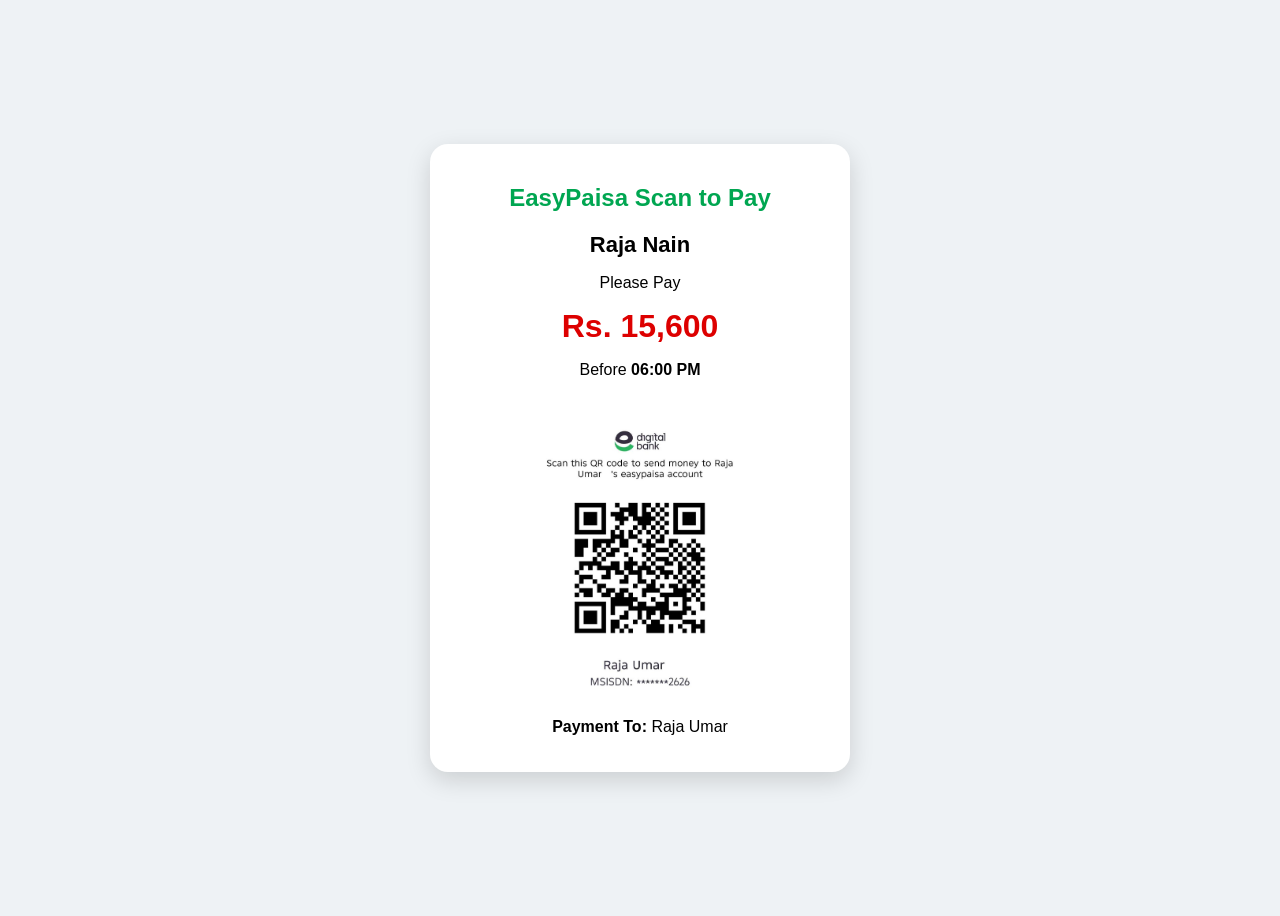
==== index.html @ 519cf3f5 "Add files via upload" ====
<!DOCTYPE html><html><head><meta charset="utf-8"><meta name="viewport" content="width=device-width,initial-scale=1">
<title>Scan to Pay</title>
<style>
body{font-family:Arial;background:#eef2f5;display:flex;justify-content:center;align-items:center;min-height:100vh}
.card{background:#fff;max-width:380px;width:100%;padding:20px;border-radius:18px;box-shadow:0 8px 25px rgba(0,0,0,.15);text-align:center}
h2{color:#00a651} .amt{font-size:32px;color:#d00;font-weight:bold} .msg{font-size:22px;font-weight:bold}
img{width:260px;max-width:100%;border-radius:10px}
</style></head><body><div class="card">
<h2>EasyPaisa Scan to Pay</h2>
<div class="msg">Raja Nain</div>
<p>Please Pay</p>
<div class="amt">Rs. 15,600</div>
<p>Before <b>06:00 PM</b></p>
<img src="[data-uri]">
<p><b>Payment To:</b> Raja Umar</p>
</div></body></html>
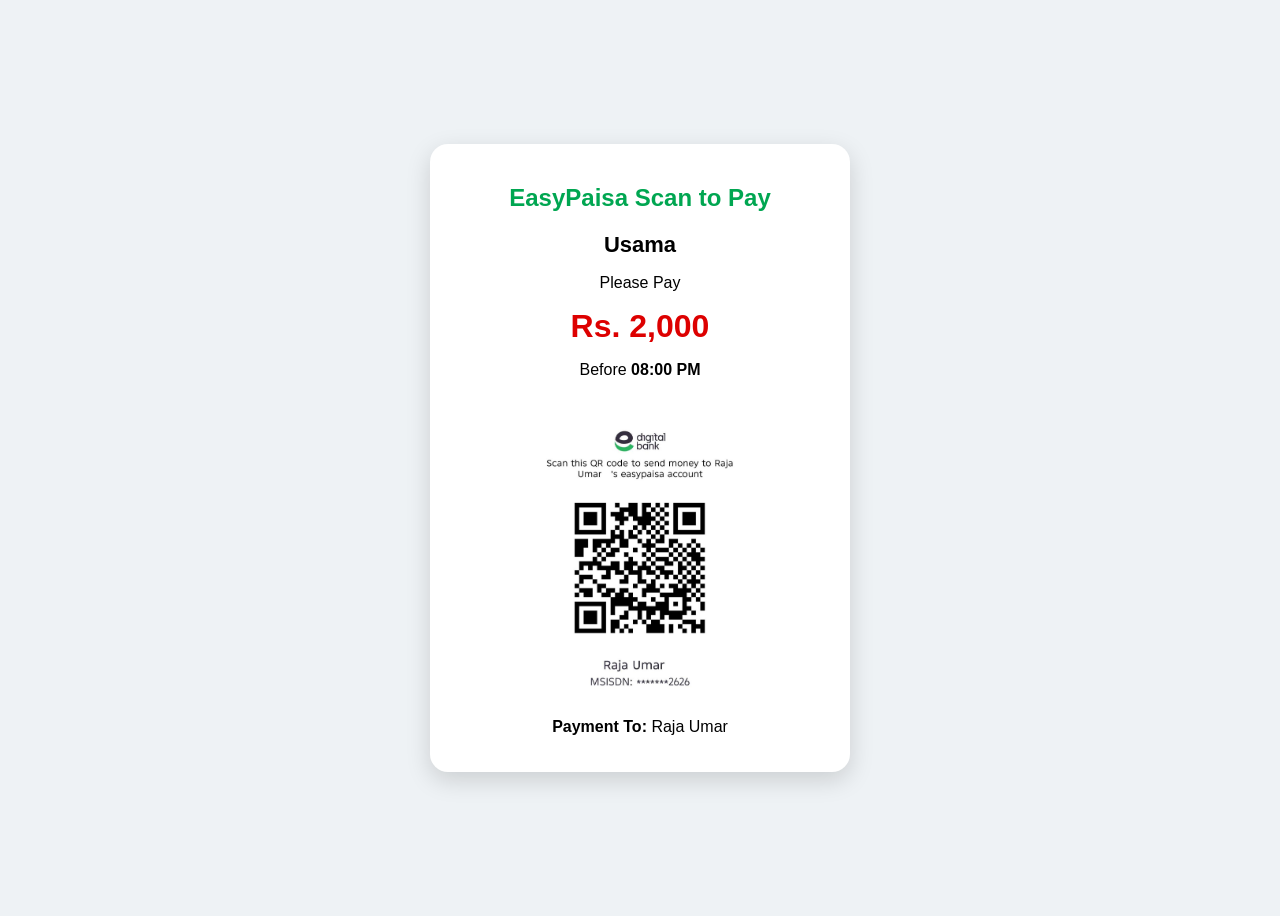
==== commit ed099fce: "Update index.html" ====
--- a/index.html
+++ b/index.html
@@ -7,10 +7,10 @@
 img{width:260px;max-width:100%;border-radius:10px}
 </style></head><body><div class="card">
 <h2>EasyPaisa Scan to Pay</h2>
-<div class="msg">Raja Nain</div>
+<div class="msg">Usama</div>
 <p>Please Pay</p>
-<div class="amt">Rs. 15,600</div>
-<p>Before <b>06:00 PM</b></p>
+<div class="amt">Rs. 2,000</div>
+<p>Before <b>08:00 PM</b></p>
 <img src="[data-uri]">
 <p><b>Payment To:</b> Raja Umar</p>
 </div></body></html>
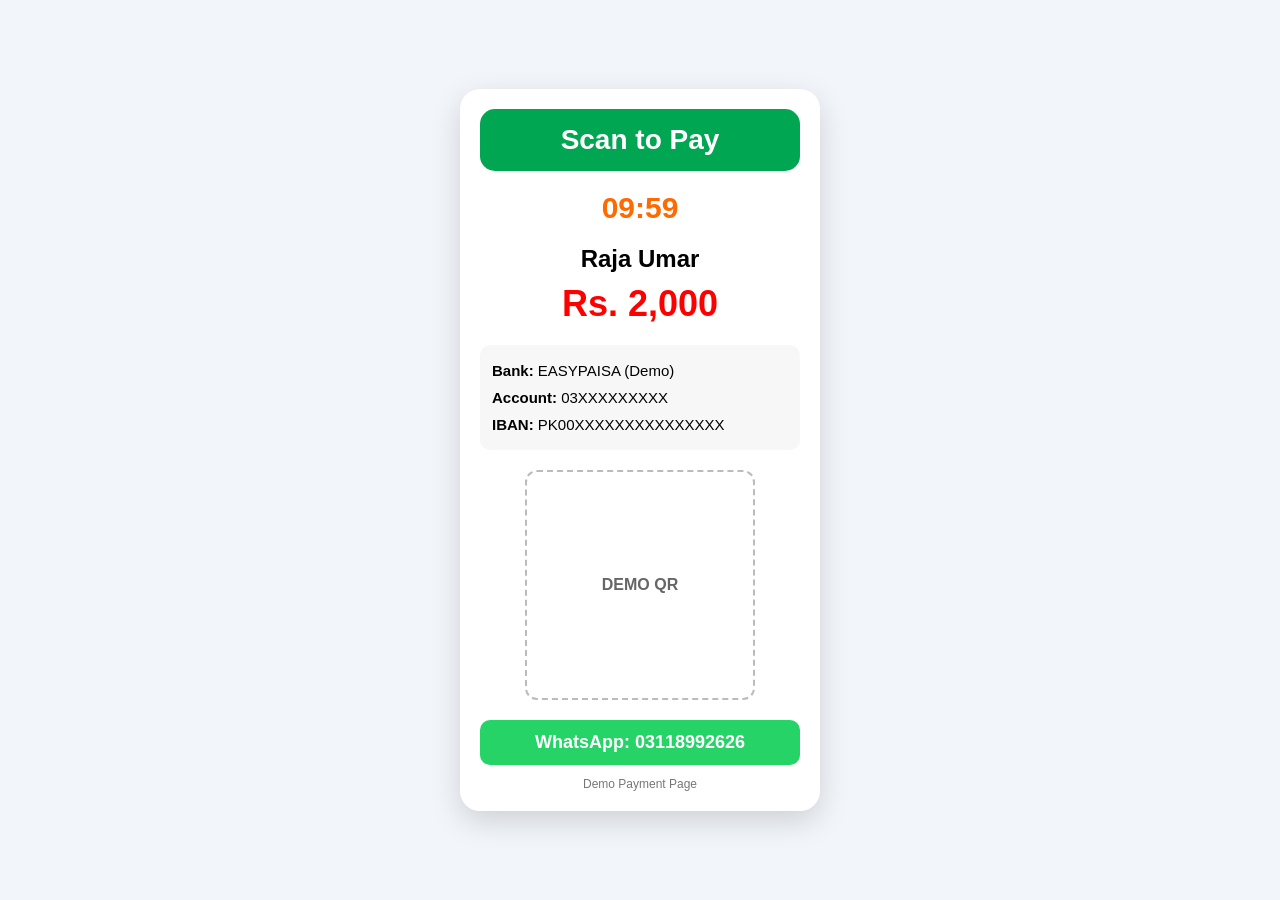
==== commit a39841b2: "Create index.html" ====
--- a/index.html
+++ b/index.html
@@ -1,16 +1,154 @@
-<!DOCTYPE html><html><head><meta charset="utf-8"><meta name="viewport" content="width=device-width,initial-scale=1">
-<title>Scan to Pay</title>
+<!DOCTYPE html>
+<html lang="en">
+<head>
+<meta charset="UTF-8">
+<meta name="viewport" content="width=device-width, initial-scale=1.0">
+<title>Scan to Pay (Demo)</title>
+
 <style>
-body{font-family:Arial;background:#eef2f5;display:flex;justify-content:center;align-items:center;min-height:100vh}
-.card{background:#fff;max-width:380px;width:100%;padding:20px;border-radius:18px;box-shadow:0 8px 25px rgba(0,0,0,.15);text-align:center}
-h2{color:#00a651} .amt{font-size:32px;color:#d00;font-weight:bold} .msg{font-size:22px;font-weight:bold}
-img{width:260px;max-width:100%;border-radius:10px}
-</style></head><body><div class="card">
-<h2>EasyPaisa Scan to Pay</h2>
-<div class="msg">Usama</div>
-<p>Please Pay</p>
-<div class="amt">Rs. 2,000</div>
-<p>Before <b>08:00 PM</b></p>
-<img src="[data-uri]">
-<p><b>Payment To:</b> Raja Umar</p>
-</div></body></html>+*{
+margin:0;
+padding:0;
+box-sizing:border-box;
+font-family:Arial,sans-serif;
+}
+
+body{
+background:#f2f5f9;
+display:flex;
+justify-content:center;
+align-items:center;
+min-height:100vh;
+padding:20px;
+}
+
+.card{
+width:360px;
+background:#fff;
+border-radius:20px;
+box-shadow:0 10px 30px rgba(0,0,0,.15);
+padding:20px;
+text-align:center;
+}
+
+.header{
+background:#00A651;
+color:#fff;
+padding:15px;
+border-radius:15px;
+font-size:28px;
+font-weight:bold;
+}
+
+.timer{
+font-size:30px;
+font-weight:bold;
+color:#ff6a00;
+margin:20px 0;
+}
+
+.name{
+font-size:24px;
+font-weight:bold;
+margin:10px 0;
+}
+
+.amount{
+font-size:36px;
+font-weight:bold;
+color:red;
+margin-bottom:20px;
+}
+
+.info{
+background:#f7f7f7;
+padding:12px;
+border-radius:10px;
+text-align:left;
+line-height:1.8;
+font-size:15px;
+}
+
+.qr{
+margin:20px auto;
+width:230px;
+height:230px;
+border:2px dashed #bbb;
+border-radius:12px;
+display:flex;
+justify-content:center;
+align-items:center;
+font-weight:bold;
+color:#666;
+}
+
+.whatsapp{
+margin-top:15px;
+background:#25D366;
+color:#fff;
+padding:12px;
+border-radius:10px;
+font-size:18px;
+font-weight:bold;
+}
+
+.note{
+margin-top:12px;
+font-size:12px;
+color:#777;
+}
+</style>
+</head>
+<body>
+
+<div class="card">
+
+<div class="header">
+Scan to Pay
+</div>
+
+<div class="timer" id="timer">
+10:00
+</div>
+
+<div class="name">
+Raja Umar
+</div>
+
+<div class="amount">
+Rs. 2,000
+</div>
+
+<div class="info">
+<b>Bank:</b> EASYPAISA (Demo)<br>
+<b>Account:</b> 03XXXXXXXXX<br>
+<b>IBAN:</b> PK00XXXXXXXXXXXXXXX
+</div>
+
+<div class="qr">
+DEMO QR
+</div>
+
+<div class="whatsapp">
+WhatsApp: 03118992626
+</div>
+
+<div class="note">
+Demo Payment Page
+</div>
+
+</div>
+
+<script>
+let t=600;
+setInterval(function(){
+if(t>0)t--;
+let m=Math.floor(t/60);
+let s=t%60;
+document.getElementById("timer").innerHTML=
+String(m).padStart(2,"0")+":"+String(s).padStart(2,"0");
+},1000);
+</script>
+
+</body>
+</html>
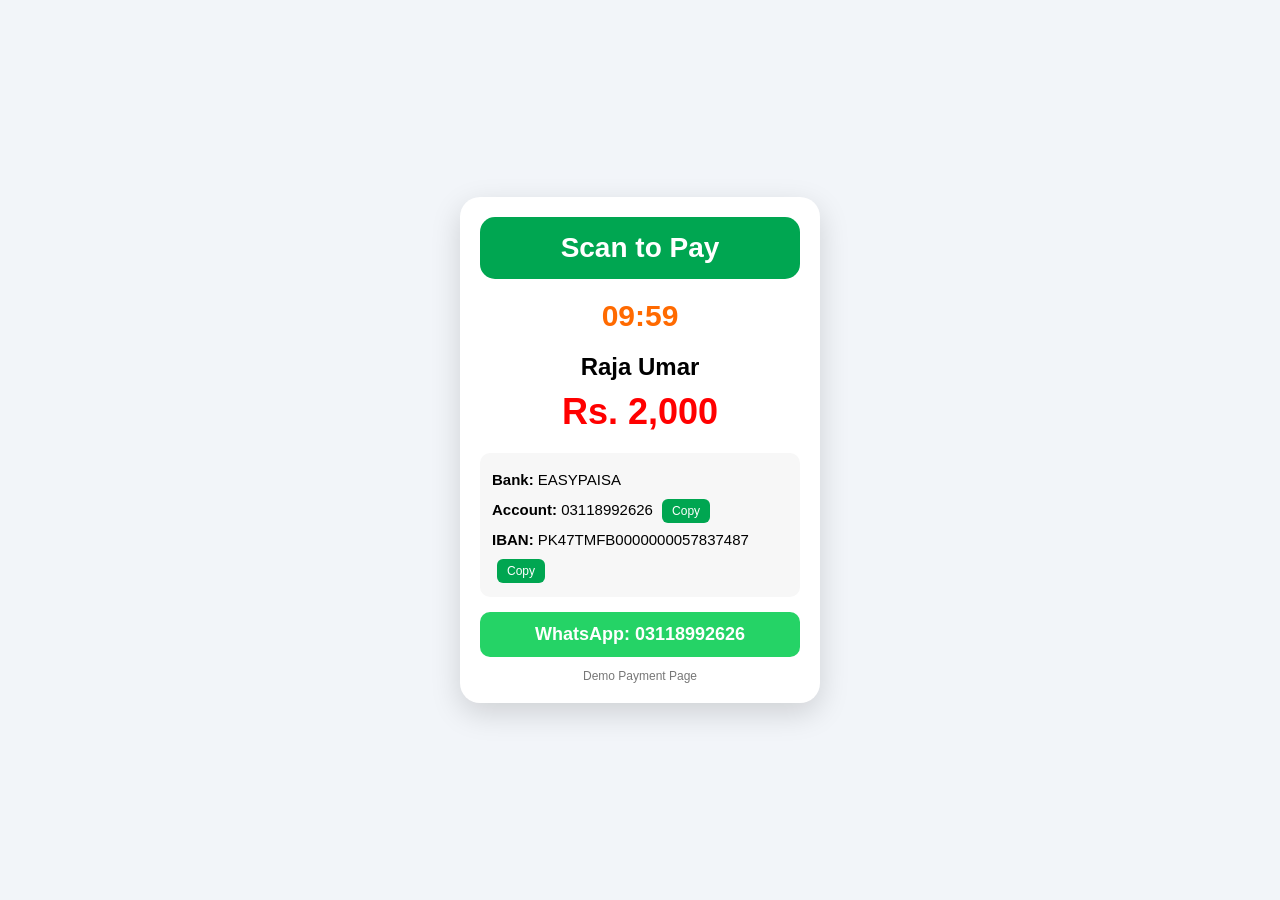
==== commit 4bd0db1c: "Update index.html" ====
--- a/index.html
+++ b/index.html
@@ -65,21 +65,23 @@
 padding:12px;
 border-radius:10px;
 text-align:left;
-line-height:1.8;
+line-height:2;
 font-size:15px;
 }
 
-.qr{
-margin:20px auto;
-width:230px;
-height:230px;
-border:2px dashed #bbb;
-border-radius:12px;
-display:flex;
-justify-content:center;
-align-items:center;
-font-weight:bold;
-color:#666;
+.copy-btn{
+background:#00A651;
+color:white;
+border:none;
+padding:5px 10px;
+border-radius:6px;
+cursor:pointer;
+font-size:12px;
+margin-left:5px;
+}
+
+.copy-btn:active{
+transform:scale(.95);
 }
 
 .whatsapp{
@@ -99,6 +101,7 @@
 }
 </style>
 </head>
+
 <body>
 
 <div class="card">
@@ -120,14 +123,24 @@
 </div>
 
 <div class="info">
-<b>Bank:</b> EASYPAISA (Demo)<br>
-<b>Account:</b> 03XXXXXXXXX<br>
-<b>IBAN:</b> PK00XXXXXXXXXXXXXXX
+
+<b>Bank:</b> EASYPAISA<br>
+
+<b>Account:</b> 
+<span id="account">03118992626</span>
+<button class="copy-btn" onclick="copyText('account')">
+Copy
+</button>
+<br>
+
+<b>IBAN:</b>
+<span id="iban">PK47TMFB0000000057837487</span>
+<button class="copy-btn" onclick="copyText('iban')">
+Copy
+</button>
+
 </div>
 
-<div class="qr">
-DEMO QR
-</div>
 
 <div class="whatsapp">
 WhatsApp: 03118992626
@@ -139,15 +152,33 @@
 
 </div>
 
+
 <script>
+
 let t=600;
+
 setInterval(function(){
 if(t>0)t--;
+
 let m=Math.floor(t/60);
 let s=t%60;
+
 document.getElementById("timer").innerHTML=
 String(m).padStart(2,"0")+":"+String(s).padStart(2,"0");
+
 },1000);
+
+
+function copyText(id){
+
+let text=document.getElementById(id).innerText;
+
+navigator.clipboard.writeText(text);
+
+alert("Copied: "+text);
+
+}
+
 </script>
 
 </body>
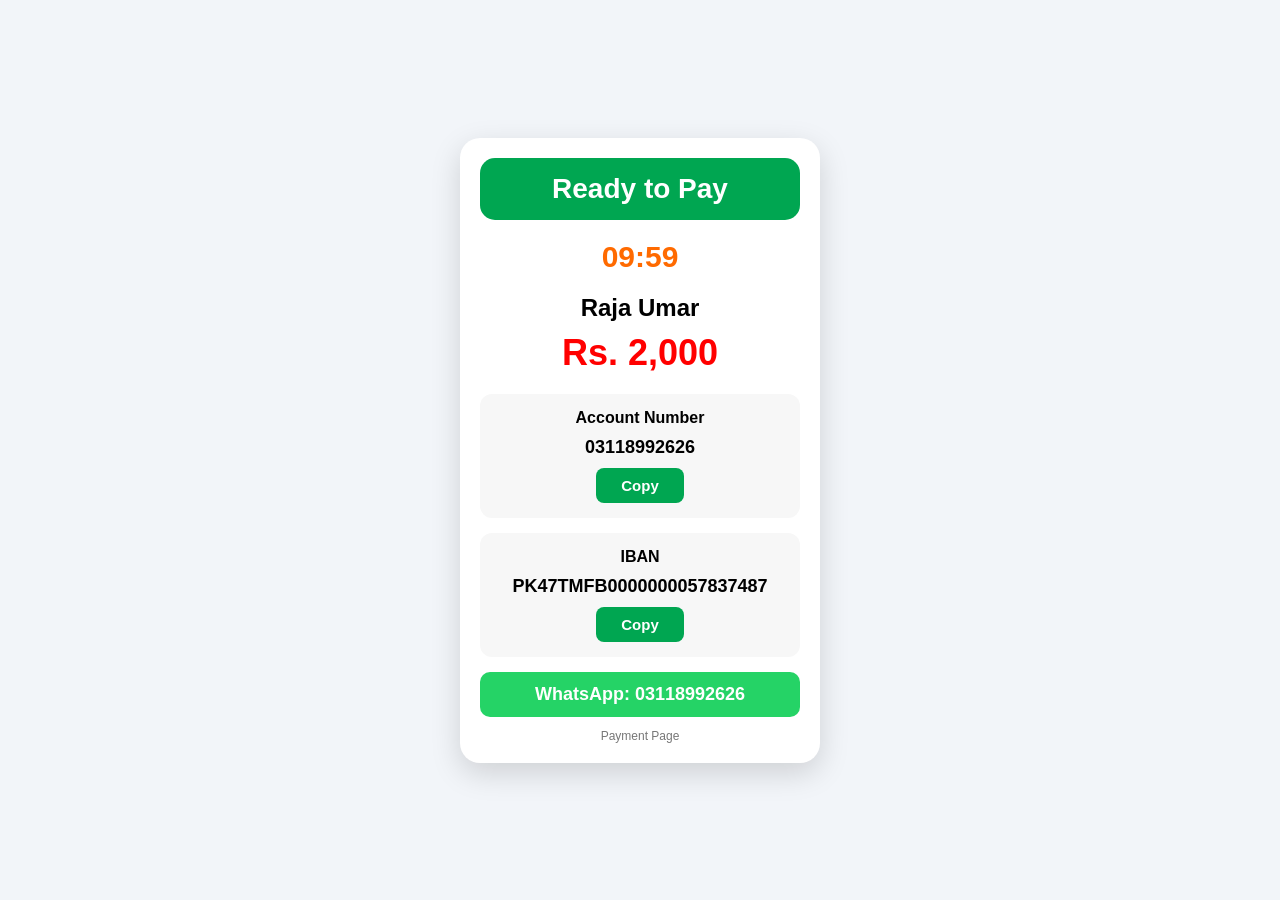
==== commit 188eb566: "Update index.html" ====
--- a/index.html
+++ b/index.html
@@ -3,7 +3,7 @@
 <head>
 <meta charset="UTF-8">
 <meta name="viewport" content="width=device-width, initial-scale=1.0">
-<title>Scan to Pay (Demo)</title>
+<title>Ready to Pay</title>
 
 <style>
 *{
@@ -33,7 +33,7 @@
 
 .header{
 background:#00A651;
-color:#fff;
+color:white;
 padding:15px;
 border-radius:15px;
 font-size:28px;
@@ -60,34 +60,42 @@
 margin-bottom:20px;
 }
 
-.info{
+.box{
 background:#f7f7f7;
-padding:12px;
-border-radius:10px;
-text-align:left;
-line-height:2;
-font-size:15px;
+padding:15px;
+border-radius:12px;
+margin-bottom:15px;
+font-size:16px;
+}
+
+.number{
+font-weight:bold;
+font-size:18px;
+margin:10px 0;
+word-break:break-all;
 }
 
 .copy-btn{
 background:#00A651;
 color:white;
 border:none;
-padding:5px 10px;
-border-radius:6px;
+padding:9px 25px;
+border-radius:8px;
+font-size:15px;
+font-weight:bold;
 cursor:pointer;
-font-size:12px;
-margin-left:5px;
-}
-
-.copy-btn:active{
-transform:scale(.95);
+transition:.3s;
+}
+
+.copy-btn.done{
+background:#28a745;
+transform:scale(1.1);
 }
 
 .whatsapp{
 margin-top:15px;
 background:#25D366;
-color:#fff;
+color:white;
 padding:12px;
 border-radius:10px;
 font-size:18px;
@@ -99,6 +107,7 @@
 font-size:12px;
 color:#777;
 }
+
 </style>
 </head>
 
@@ -107,7 +116,7 @@
 <div class="card">
 
 <div class="header">
-Scan to Pay
+Ready to Pay
 </div>
 
 <div class="timer" id="timer">
@@ -122,23 +131,30 @@
 Rs. 2,000
 </div>
 
-<div class="info">
-
-<b>Bank:</b> EASYPAISA<br>
-
-<b>Account:</b> 
-<span id="account">03118992626</span>
-<button class="copy-btn" onclick="copyText('account')">
+
+<div class="box">
+<b>Account Number</b>
+
+<div class="number" id="account">
+03118992626
+</div>
+
+<button class="copy-btn" onclick="copyText('account',this)">
 Copy
 </button>
-<br>
-
-<b>IBAN:</b>
-<span id="iban">PK47TMFB0000000057837487</span>
-<button class="copy-btn" onclick="copyText('iban')">
+</div>
+
+
+<div class="box">
+<b>IBAN</b>
+
+<div class="number" id="iban">
+PK47TMFB0000000057837487
+</div>
+
+<button class="copy-btn" onclick="copyText('iban',this)">
 Copy
 </button>
-
 </div>
 
 
@@ -147,7 +163,7 @@
 </div>
 
 <div class="note">
-Demo Payment Page
+Payment Page
 </div>
 
 </div>
@@ -158,24 +174,36 @@
 let t=600;
 
 setInterval(function(){
+
 if(t>0)t--;
 
 let m=Math.floor(t/60);
 let s=t%60;
 
-document.getElementById("timer").innerHTML=
+document.getElementById("timer").innerHTML =
 String(m).padStart(2,"0")+":"+String(s).padStart(2,"0");
 
 },1000);
 
 
-function copyText(id){
+
+function copyText(id,btn){
 
 let text=document.getElementById(id).innerText;
 
 navigator.clipboard.writeText(text);
 
-alert("Copied: "+text);
+btn.innerHTML="✓ Copied";
+
+btn.classList.add("done");
+
+
+setTimeout(function(){
+
+btn.innerHTML="Copy";
+btn.classList.remove("done");
+
+},1500);
 
 }
 
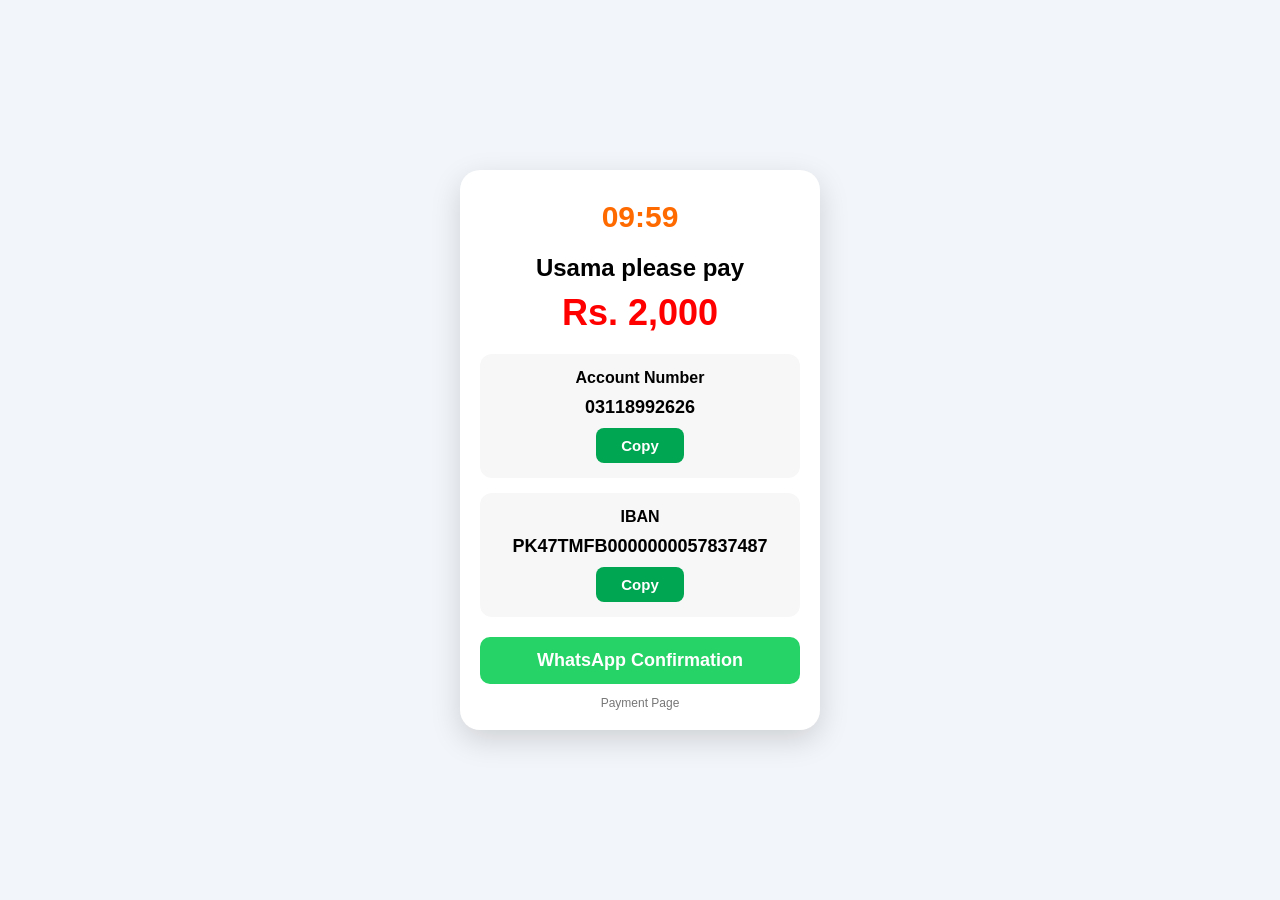
==== commit 0665aa00: "Update index.html" ====
--- a/index.html
+++ b/index.html
@@ -31,20 +31,11 @@
 text-align:center;
 }
 
-.header{
-background:#00A651;
-color:white;
-padding:15px;
-border-radius:15px;
-font-size:28px;
-font-weight:bold;
-}
-
 .timer{
 font-size:30px;
 font-weight:bold;
 color:#ff6a00;
-margin:20px 0;
+margin:10px 0 20px;
 }
 
 .name{
@@ -92,11 +83,13 @@
 transform:scale(1.1);
 }
 
-.whatsapp{
-margin-top:15px;
+.whatsapp-btn{
+display:block;
+margin-top:20px;
 background:#25D366;
 color:white;
-padding:12px;
+text-decoration:none;
+padding:13px;
 border-radius:10px;
 font-size:18px;
 font-weight:bold;
@@ -115,16 +108,12 @@
 
 <div class="card">
 
-<div class="header">
-Ready to Pay
-</div>
-
 <div class="timer" id="timer">
 10:00
 </div>
 
 <div class="name">
-Raja Umar
+Usama please pay
 </div>
 
 <div class="amount">
@@ -158,9 +147,12 @@
 </div>
 
 
-<div class="whatsapp">
-WhatsApp: 03118992626
-</div>
+<a class="whatsapp-btn" 
+href="https://wa.me/923118992626?text=Hello%20Raja%20Umar%20I%20have%20completed%20the%20payment" 
+target="_blank">
+WhatsApp Confirmation
+</a>
+
 
 <div class="note">
 Payment Page
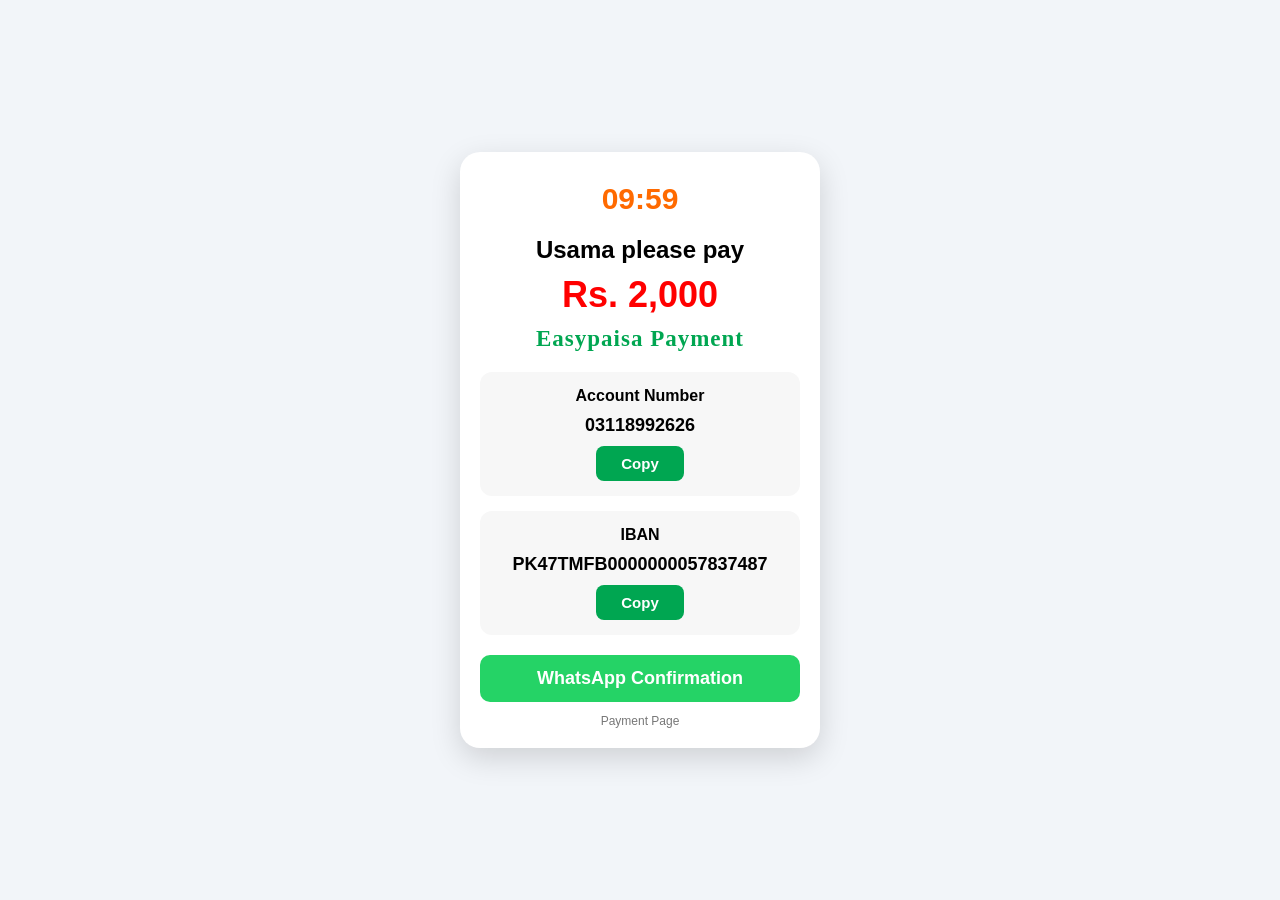
==== commit ca8484d7: "Update index.html" ====
--- a/index.html
+++ b/index.html
@@ -48,6 +48,15 @@
 font-size:36px;
 font-weight:bold;
 color:red;
+margin-bottom:10px;
+}
+
+.easypaisa{
+font-size:23px;
+font-weight:bold;
+color:#00A651;
+font-family:Georgia,serif;
+letter-spacing:1px;
 margin-bottom:20px;
 }
 
@@ -120,6 +129,10 @@
 Rs. 2,000
 </div>
 
+<div class="easypaisa">
+Easypaisa Payment
+</div>
+
 
 <div class="box">
 <b>Account Number</b>
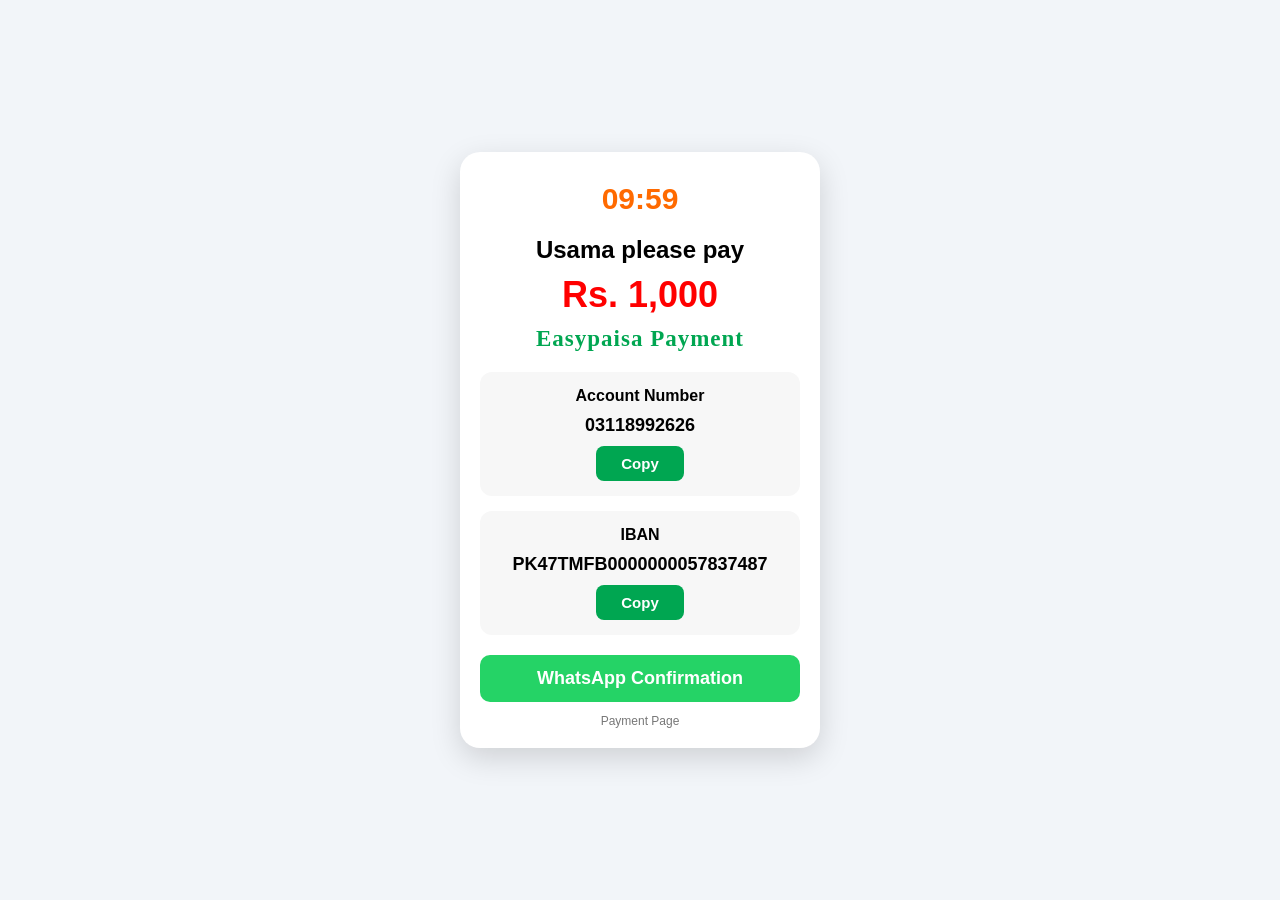
==== commit 46cd9e57: "Update index.html" ====
--- a/index.html
+++ b/index.html
@@ -126,7 +126,7 @@
 </div>
 
 <div class="amount">
-Rs. 2,000
+Rs. 1,000
 </div>
 
 <div class="easypaisa">
